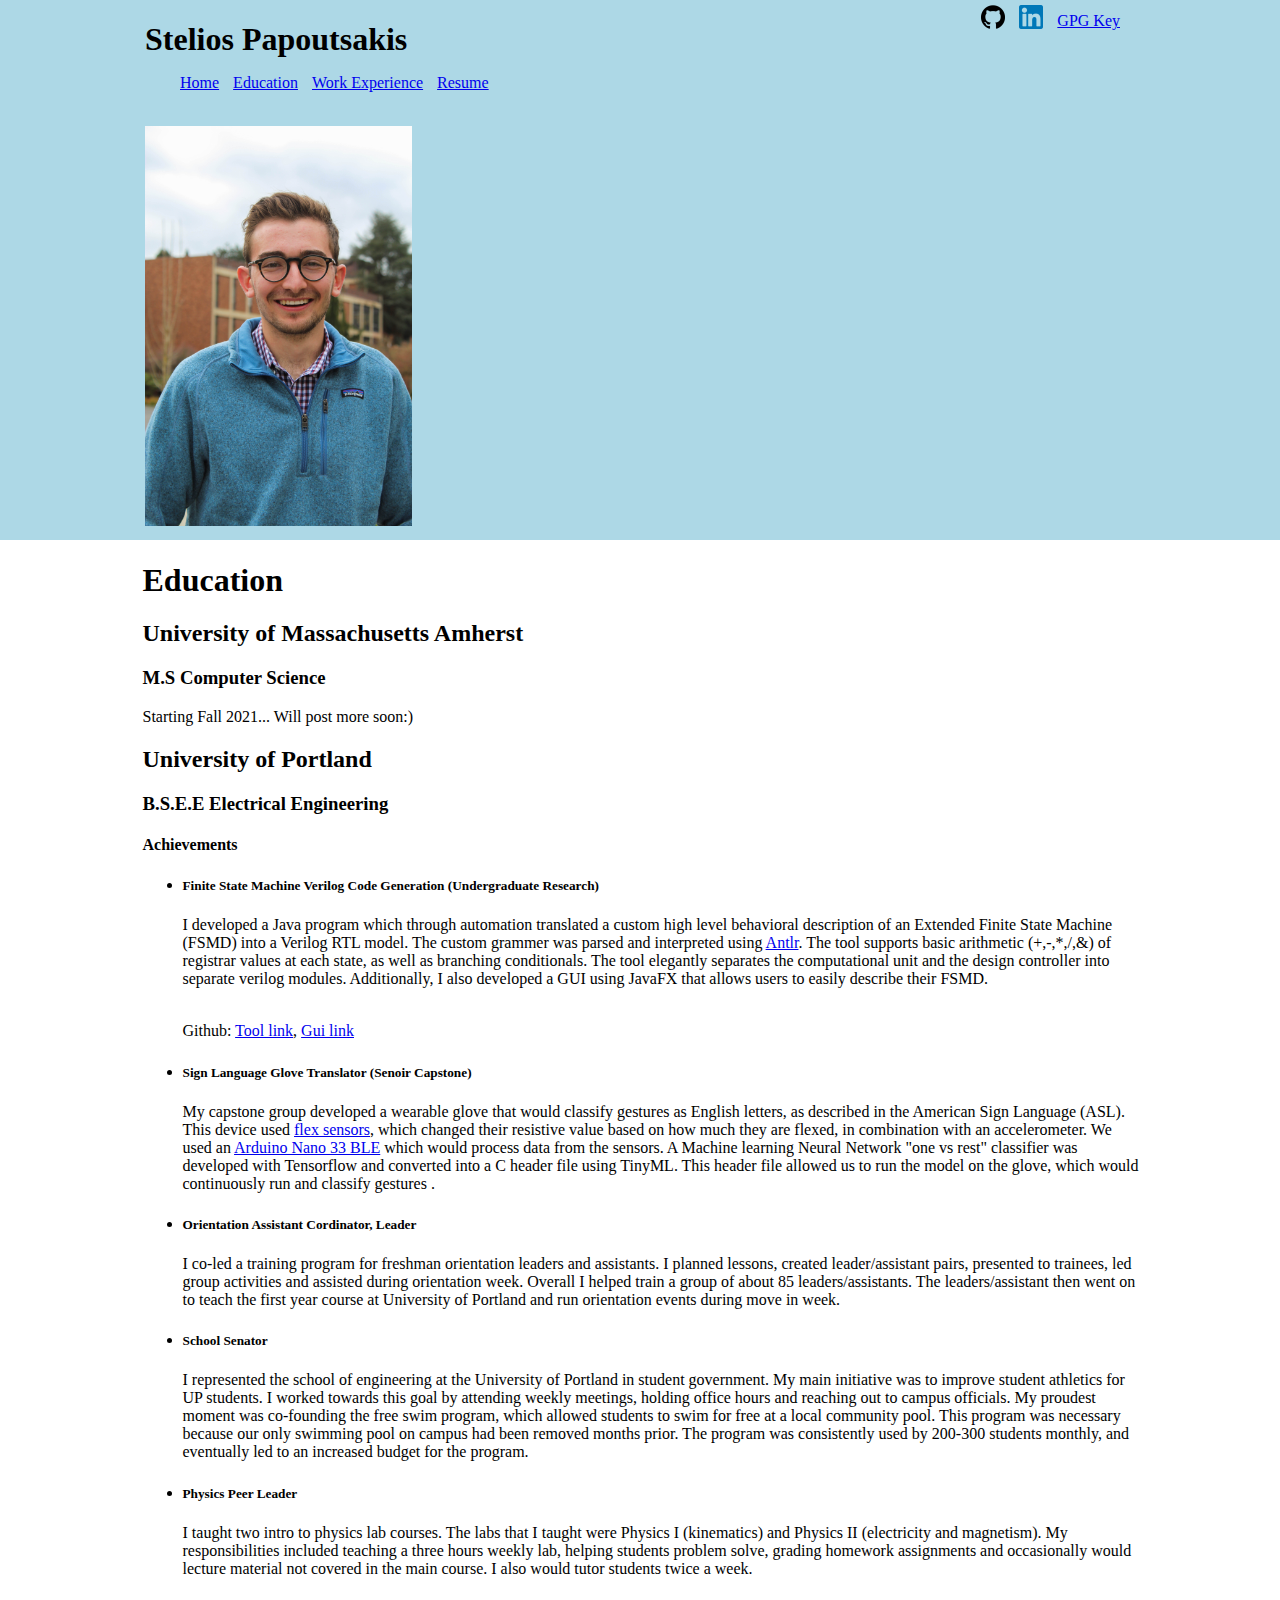
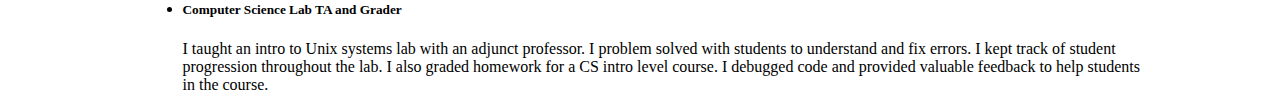
==== education/index.html @ 9a4da790 "initial commit" ====
<!doctype html>
<html>
<head>
<title>Stelios Papoutsakis</title>
<link href="../style.css" rel="stylesheet">
<meta charset="UTF-8">
</head>
<body>
	<div id="header">
	<div id="header-content">
	<div id="title">
	<h1>Stelios Papoutsakis</h1>
	<ul id="links-header">
		<li><a href="https://github.com/SteliosPapoutsakis"><img class="link-images" src="../github.png"></img></a></li>
		<li><a href="https://www.linkedin.com/in/steliospapoutsakis/"><img class="link-images" src="../linkedin.png"></img></a></li>
		<li><a href="../my_gpg.html">GPG Key</a></li>
	</ul>
	</div>
	<ul id="nav-header">
		<li><a href="index.html">Home</a></li>
		<li><a href="education/">Education</a></li>
		<li><a href="work">Work Experience</a></li>
		<li><a href="papoutsakis_resume.pdf">Resume</a></li>
	</ul>
		<br />
	<img id="self-photo" src="../papoutsakis.jpg"></img>
	</div>
	</div>
	<div class="page-body">
	<h1>Education</h1>
	<h2>University of Massachusetts Amherst</h2>
	<h3>M.S Computer Science</h3>
	<p>Starting Fall 2021... Will post more soon:)</p>
	<h2>University of Portland</h2>
	<h3>B.S.E.E Electrical Engineering</h3>
	<h4>Achievements</h4>
	<ul>
		<li>
			<div>
				<h5>Finite State Machine Verilog Code Generation (Undergraduate Research)</h5> 
				<p>I developed a Java program which through automation translated a custom high level behavioral description of an Extended Finite State Machine (FSMD) into a Verilog RTL model. The custom grammer was parsed and interpreted using <a href="https://www.antlr.org/">Antlr</a>. The tool supports basic arithmetic (+,-,*,/,&) of registrar values at each state, as well as branching conditionals. The tool elegantly separates the computational unit and the design controller into separate verilog modules. Additionally, I also developed a GUI using JavaFX that allows users to easily describe their FSMD.</p> 
				<br />
				Github: <a href="https://github.com/SteliosPapoutsakis/researchFrameWork">Tool link</a>, <a href="https://github.com/SteliosPapoutsakis/researchgui">Gui link</a>  
			</div>
		</li>
		<li>
			<div>
				<h5>Sign Language Glove Translator (Senoir Capstone)</h5> 
				<p>My capstone group developed a wearable glove that would classify gestures as English letters, as described in the American Sign Language (ASL). This device used <a href="https://www.adafruit.com/product/1070?gclid=CjwKCAjw64eJBhAGEiwABr9o2KrOtVBuX6zTZEcNOUrY8h18PkUYsNDzV7e2EFoVzkgrql25vqFxSBoCWksQAvD_BwE">flex sensors</a>, which changed their resistive value based on how much they are flexed, in combination with an accelerometer. We used an <a href="https://store.arduino.cc/usa/nano-33-ble-with-headers">Arduino Nano 33 BLE</a> which would process data from the sensors. A Machine learning Neural Network "one vs rest" classifier was developed with Tensorflow and converted into a C header file using TinyML. This header file allowed us to run the model on the glove, which would continuously run and classify gestures .
			</div>
		</li>
		<li>
			<div>
				<h5>Orientation Assistant Cordinator, Leader</h5> 
				<p> I co-led a training program for freshman orientation leaders and assistants. I planned lessons, created leader/assistant pairs, presented to trainees, led group activities and assisted during orientation week. Overall I helped train a group of about 85 leaders/assistants. The leaders/assistant then went on to teach the first year course at University of Portland and run orientation events during move in week.</p>
			</div>
		</li>
		<li>
			<div>
				<h5>School Senator</h5> 
				<p>
I represented the school of engineering at the University of Portland in student government. My main initiative was to improve student athletics for UP students. I worked towards this goal by attending weekly meetings, holding office hours and reaching out to campus officials. My proudest moment was co-founding the free swim program, which allowed students to swim for free at a local community pool. This program was necessary because our only swimming pool on campus had been removed months prior. The program was consistently used by 200-300 students monthly, and eventually led to an increased budget for the program.</p>
			</div>
		</li>
		<li>
			<div>
				<h5>Physics Peer Leader</h5> 
				<p>I taught two intro to physics lab courses. The labs that I taught were Physics I (kinematics) and Physics II (electricity and magnetism). My responsibilities included teaching a three hours weekly lab, helping students problem solve, grading homework assignments and occasionally would lecture material not covered in the main course. I also would tutor students twice a week. 
				</p>
			</div>
		</li>
		<li>
			<div>
				<h5>Computer Science Lab TA and Grader</h5> 
				<p>I taught an intro to Unix systems lab with an adjunct professor. I problem solved with students to understand and fix errors. I kept track of student progression throughout the lab. I also graded homework for a CS intro level course. I debugged code and provided valuable feedback to help students in the course.</p>
			</div>
		</li>
	</ul>
	</div>

</body>
</html>
---- style.css ----
/**
 * style rules for "header portion of web page
 **/

body {
	margin: 0px;
}

#header {
	background-color: lightblue;
	margin: 0px;
}

#header-content {
	max-width: 1000px;
	margin: auto;

}

#title {
	margin-left: 5px;
	margin-bottom: 5px;
}
#title h1 {
 display: inline-block;
 margin-bottom: 0px;
}

#email {
	 margin-left: 5px;
	 font-style: italic;
	 margin-top: 0px;
}

#links-header {
	display: inline-block;
	margin: auto;
	float: right;
	margin-right: 10px;
	padding-top:  5px;
}

#links-header li {
	display: inline;
	text-align:center;
	margin-right: 10px;
	margin-top: 10px;
	vertical-align: text-bottom;
}

.link-images {
	width:24px;
	height:24px;
	vertical-align: text-bottom;

}

#gpg-header {
	display: inline-block;
	float: right;
}
#nav-header {
	display: block;
}

#nav-header li {
	display: inline;
	text-align:center;
	margin-right: 10px;
}

#self-photo {
	height: 400px;
	margin-bottom: 10px;
	margin-left: 5px;
}

#header-line {
	height: 1px;
	background-color: black;
}
/**
 * Style Rules for main text of page
 **/
.page-body {
	max-width: 1000px;
	margin:auto;
	padding-left:5px;

}

.text {
	max-width: 700px;
}


#espresso_setup {
	margin-left: auto;
	margin-right: auto;
	display: block;
	padding-right: 300px;
	margin-bottom: 20px;
}
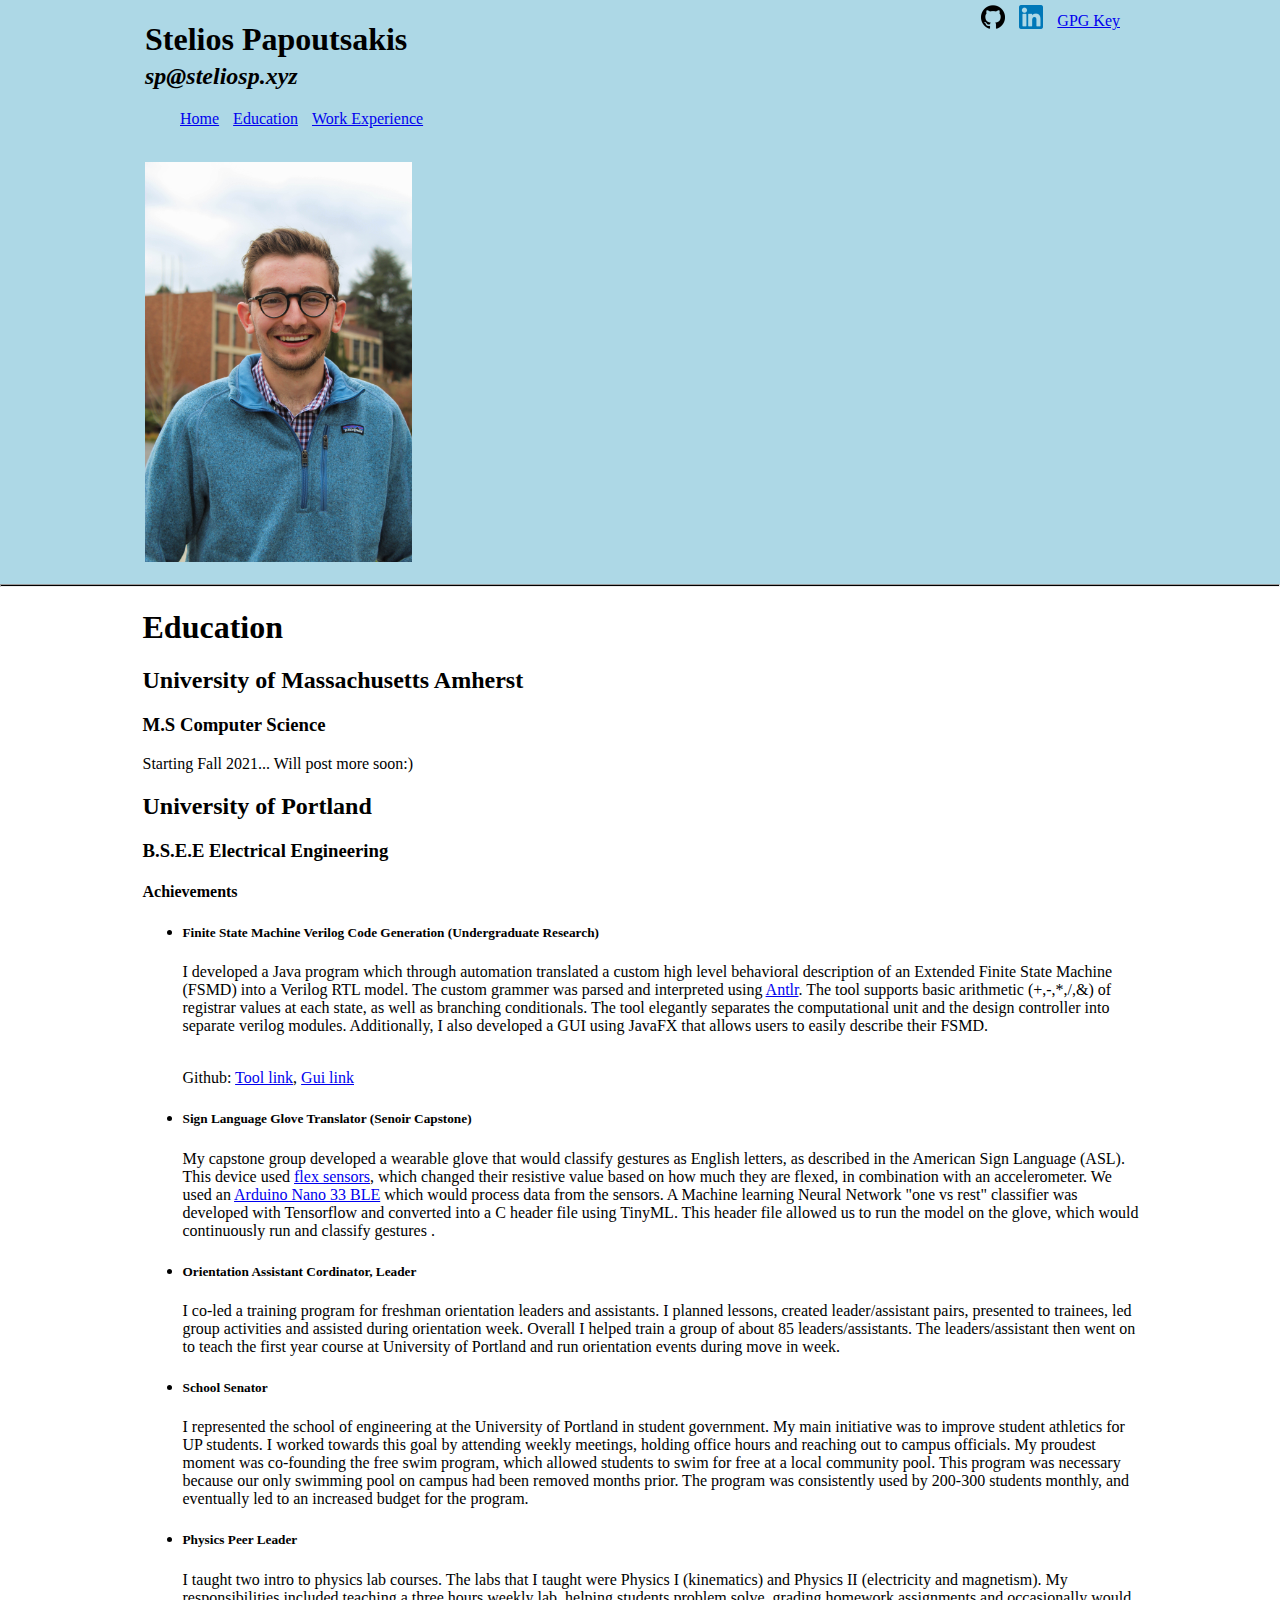
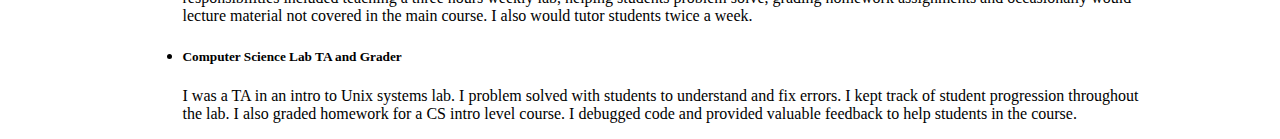
==== commit d208a0bd: "made edits to text in education and work pages. Fixed links to img on those pages in addition to som" ====
--- a/education/index.html
+++ b/education/index.html
@@ -10,21 +10,22 @@
 	<div id="header-content">
 	<div id="title">
 	<h1>Stelios Papoutsakis</h1>
-	<ul id="links-header">
-		<li><a href="https://github.com/SteliosPapoutsakis"><img class="link-images" src="../github.png"></img></a></li>
-		<li><a href="https://www.linkedin.com/in/steliospapoutsakis/"><img class="link-images" src="../linkedin.png"></img></a></li>
+		<ul id="links-header">
+		<li><a href="https://github.com/SteliosPapoutsakis"><img class="link-images" src="../resources/img/github.png"></img></a></li>
+		<li><a href="https://www.linkedin.com/in/steliospapoutsakis/"><img class="link-images" src="../resources/img/linkedin.png"></img></a></li>
 		<li><a href="../my_gpg.html">GPG Key</a></li>
 	</ul>
 	</div>
+	<h2 id="email">sp@steliosp.xyz</h2>
 	<ul id="nav-header">
-		<li><a href="index.html">Home</a></li>
-		<li><a href="education/">Education</a></li>
-		<li><a href="work">Work Experience</a></li>
-		<li><a href="papoutsakis_resume.pdf">Resume</a></li>
+		<li><a href="../index.html">Home</a></li>
+		<li><a href="../education/">Education</a></li>
+		<li><a href="../work">Work Experience</a></li>
 	</ul>
 		<br />
-	<img id="self-photo" src="../papoutsakis.jpg"></img>
+	<img id="self-photo" src="../resources/img/papoutsakis.jpg"></img>
 	</div>
+	<hr id="header-line" />
 	</div>
 	<div class="page-body">
 	<h1>Education</h1>
@@ -72,7 +73,7 @@
 		<li>
 			<div>
 				<h5>Computer Science Lab TA and Grader</h5> 
-				<p>I taught an intro to Unix systems lab with an adjunct professor. I problem solved with students to understand and fix errors. I kept track of student progression throughout the lab. I also graded homework for a CS intro level course. I debugged code and provided valuable feedback to help students in the course.</p>
+				<p>I was a TA in an intro to Unix systems lab. I problem solved with students to understand and fix errors. I kept track of student progression throughout the lab. I also graded homework for a CS intro level course. I debugged code and provided valuable feedback to help students in the course.</p>
 			</div>
 		</li>
 	</ul>
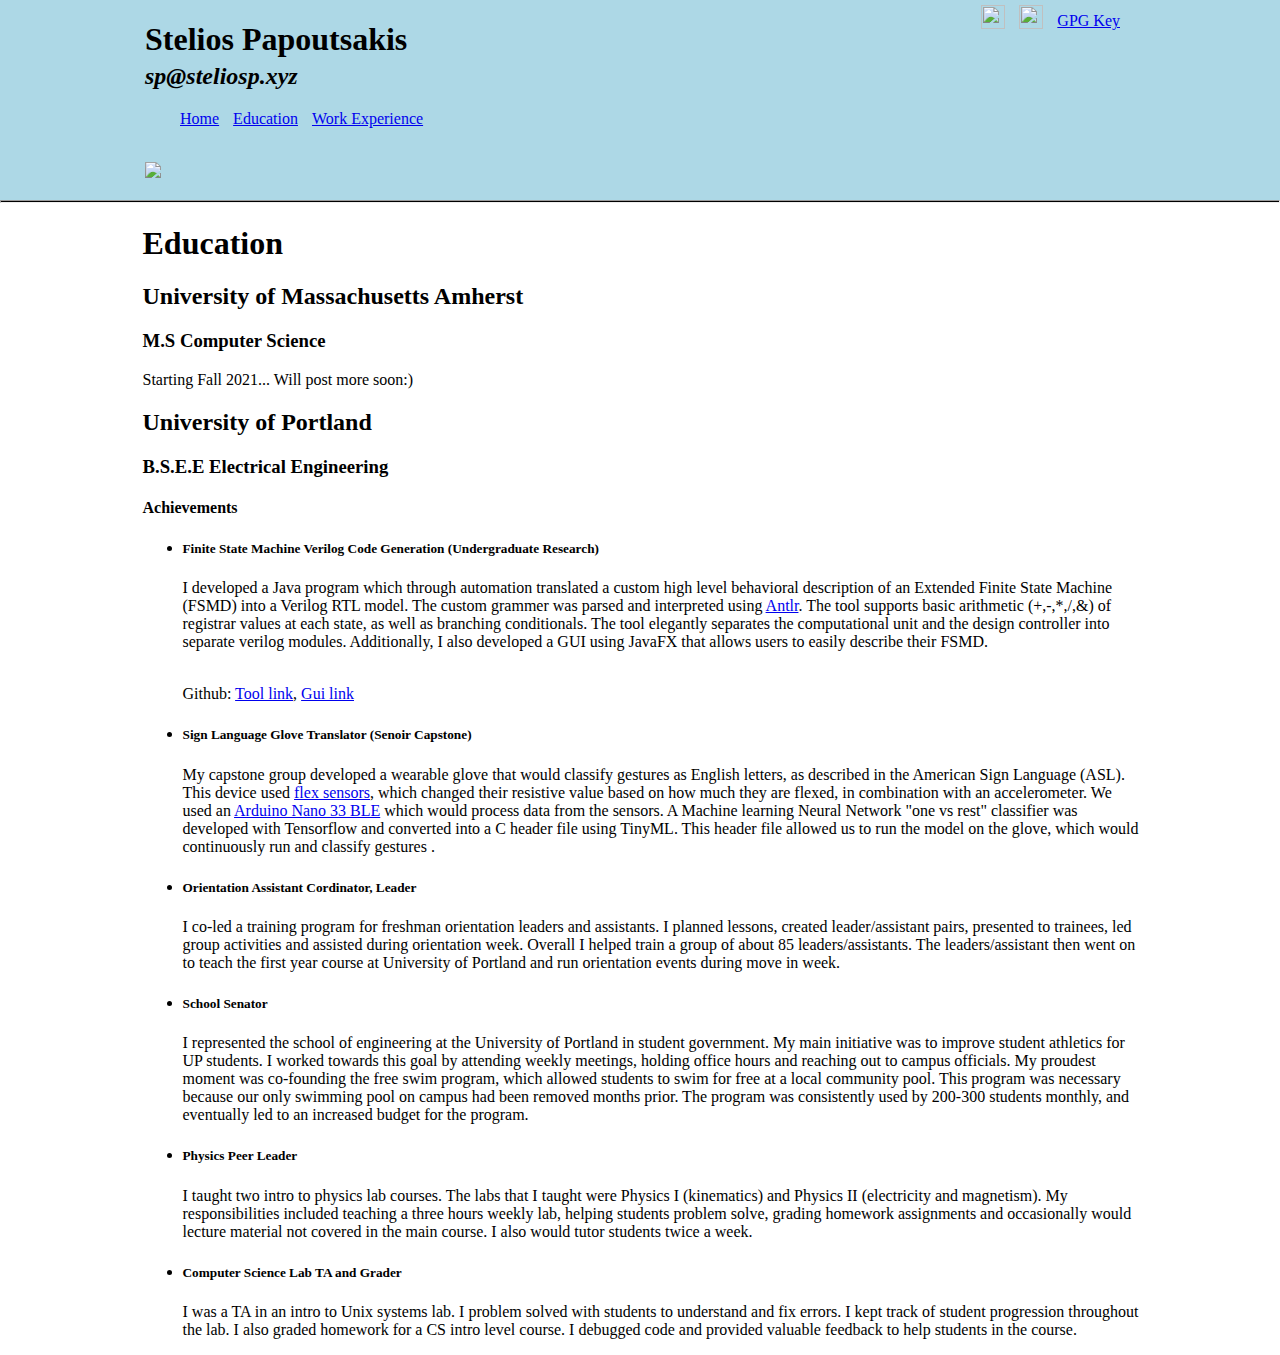
==== commit de9e3137: "edited the links in these pages to work for my umass hosting. Did this by adding /spapoutsakis/ to l" ====
--- a/education/index.html
+++ b/education/index.html
@@ -11,19 +11,19 @@
 	<div id="title">
 	<h1>Stelios Papoutsakis</h1>
 		<ul id="links-header">
-		<li><a href="https://github.com/SteliosPapoutsakis"><img class="link-images" src="../resources/img/github.png"></img></a></li>
-		<li><a href="https://www.linkedin.com/in/steliospapoutsakis/"><img class="link-images" src="../resources/img/linkedin.png"></img></a></li>
-		<li><a href="../my_gpg.html">GPG Key</a></li>
+		<li><a href="https://github.com/SteliosPapoutsakis"><img class="link-images" src="/spapoutsakis/resources/img/github.png"></img></a></li>
+		<li><a href="https://www.linkedin.com/in/steliospapoutsakis/"><img class="link-images" src="/spapoutsakis/resources/img/linkedin.png"></img></a></li>
+		<li><a href="/spapoutsakis/my_gpg.html">GPG Key</a></li>
 	</ul>
 	</div>
 	<h2 id="email">sp@steliosp.xyz</h2>
 	<ul id="nav-header">
-		<li><a href="../index.html">Home</a></li>
-		<li><a href="../education/">Education</a></li>
-		<li><a href="../work">Work Experience</a></li>
+		<li><a href="/spapoutsakis">Home</a></li>
+		<li><a href="/spapoutsakis/education/">Education</a></li>
+		<li><a href="/spapoutsakis/work">Work Experience</a></li>
 	</ul>
 		<br />
-	<img id="self-photo" src="../resources/img/papoutsakis.jpg"></img>
+	<img id="self-photo" src="/spapoutsakis/resources/img/papoutsakis.jpg"></img>
 	</div>
 	<hr id="header-line" />
 	</div>
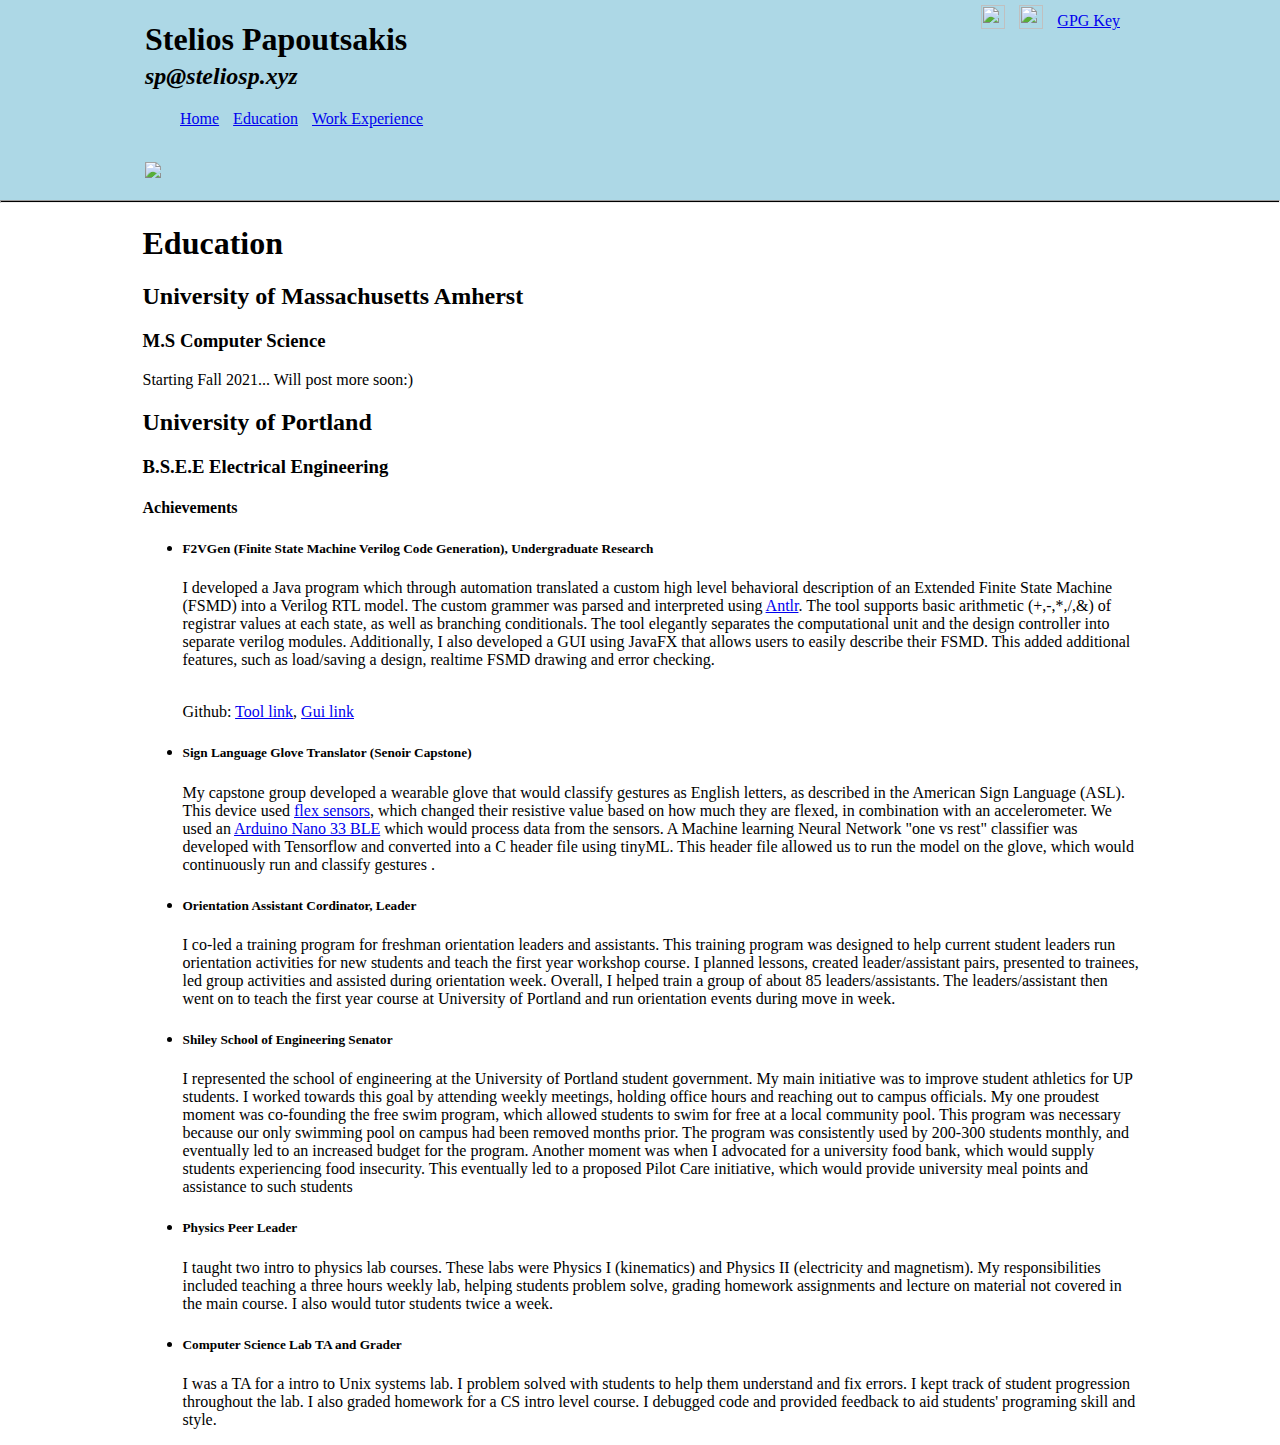
==== commit 38b19f33: "added changes to work and education expierences to better reflect what I have on linkedIn at the mom" ====
--- a/education/index.html
+++ b/education/index.html
@@ -38,8 +38,8 @@
 	<ul>
 		<li>
 			<div>
-				<h5>Finite State Machine Verilog Code Generation (Undergraduate Research)</h5> 
-				<p>I developed a Java program which through automation translated a custom high level behavioral description of an Extended Finite State Machine (FSMD) into a Verilog RTL model. The custom grammer was parsed and interpreted using <a href="https://www.antlr.org/">Antlr</a>. The tool supports basic arithmetic (+,-,*,/,&) of registrar values at each state, as well as branching conditionals. The tool elegantly separates the computational unit and the design controller into separate verilog modules. Additionally, I also developed a GUI using JavaFX that allows users to easily describe their FSMD.</p> 
+				<h5>F2VGen (Finite State Machine Verilog Code Generation), Undergraduate Research</h5> 
+				<p>I developed a Java program which through automation translated a custom high level behavioral description of an Extended Finite State Machine (FSMD) into a Verilog RTL model. The custom grammer was parsed and interpreted using <a href="https://www.antlr.org/">Antlr</a>. The tool supports basic arithmetic (+,-,*,/,&) of registrar values at each state, as well as branching conditionals. The tool elegantly separates the computational unit and the design controller into separate verilog modules. Additionally, I also developed a GUI using JavaFX that allows users to easily describe their FSMD. This added additional features, such as load/saving a design, realtime FSMD drawing and error checking.</p> 
 				<br />
 				Github: <a href="https://github.com/SteliosPapoutsakis/researchFrameWork">Tool link</a>, <a href="https://github.com/SteliosPapoutsakis/researchgui">Gui link</a>  
 			</div>
@@ -47,33 +47,33 @@
 		<li>
 			<div>
 				<h5>Sign Language Glove Translator (Senoir Capstone)</h5> 
-				<p>My capstone group developed a wearable glove that would classify gestures as English letters, as described in the American Sign Language (ASL). This device used <a href="https://www.adafruit.com/product/1070?gclid=CjwKCAjw64eJBhAGEiwABr9o2KrOtVBuX6zTZEcNOUrY8h18PkUYsNDzV7e2EFoVzkgrql25vqFxSBoCWksQAvD_BwE">flex sensors</a>, which changed their resistive value based on how much they are flexed, in combination with an accelerometer. We used an <a href="https://store.arduino.cc/usa/nano-33-ble-with-headers">Arduino Nano 33 BLE</a> which would process data from the sensors. A Machine learning Neural Network "one vs rest" classifier was developed with Tensorflow and converted into a C header file using TinyML. This header file allowed us to run the model on the glove, which would continuously run and classify gestures .
+				<p>My capstone group developed a wearable glove that would classify gestures as English letters, as described in the American Sign Language (ASL). This device used <a href="https://www.adafruit.com/product/1070?gclid=CjwKCAjw64eJBhAGEiwABr9o2KrOtVBuX6zTZEcNOUrY8h18PkUYsNDzV7e2EFoVzkgrql25vqFxSBoCWksQAvD_BwE">flex sensors</a>, which changed their resistive value based on how much they are flexed, in combination with an accelerometer. We used an <a href="https://store.arduino.cc/usa/nano-33-ble-with-headers">Arduino Nano 33 BLE</a> which would process data from the sensors. A Machine learning Neural Network "one vs rest" classifier was developed with Tensorflow and converted into a C header file using tinyML. This header file allowed us to run the model on the glove, which would continuously run and classify gestures .
 			</div>
 		</li>
 		<li>
 			<div>
 				<h5>Orientation Assistant Cordinator, Leader</h5> 
-				<p> I co-led a training program for freshman orientation leaders and assistants. I planned lessons, created leader/assistant pairs, presented to trainees, led group activities and assisted during orientation week. Overall I helped train a group of about 85 leaders/assistants. The leaders/assistant then went on to teach the first year course at University of Portland and run orientation events during move in week.</p>
+				<p> I co-led a training program for freshman orientation leaders and assistants. This training program was designed to help current student leaders run orientation activities for new students and teach the first year workshop course. I planned lessons, created leader/assistant pairs, presented to trainees, led group activities and assisted during orientation week. Overall, I helped train a group of about 85 leaders/assistants. The leaders/assistant then went on to teach the first year course at University of Portland and run orientation events during move in week.</p>
 			</div>
 		</li>
 		<li>
 			<div>
-				<h5>School Senator</h5> 
+				<h5>Shiley School of Engineering Senator</h5> 
 				<p>
-I represented the school of engineering at the University of Portland in student government. My main initiative was to improve student athletics for UP students. I worked towards this goal by attending weekly meetings, holding office hours and reaching out to campus officials. My proudest moment was co-founding the free swim program, which allowed students to swim for free at a local community pool. This program was necessary because our only swimming pool on campus had been removed months prior. The program was consistently used by 200-300 students monthly, and eventually led to an increased budget for the program.</p>
+I represented the school of engineering at the University of Portland student government. My main initiative was to improve student athletics for UP students. I worked towards this goal by attending weekly meetings, holding office hours and reaching out to campus officials. My one proudest moment was co-founding the free swim program, which allowed students to swim for free at a local community pool. This program was necessary because our only swimming pool on campus had been removed months prior. The program was consistently used by 200-300 students monthly, and eventually led to an increased budget for the program. Another moment was when I advocated for a university food bank, which would supply students experiencing food insecurity. This eventually led to a proposed Pilot Care initiative, which would provide university meal points and assistance to such students </p>
 			</div>
 		</li>
 		<li>
 			<div>
 				<h5>Physics Peer Leader</h5> 
-				<p>I taught two intro to physics lab courses. The labs that I taught were Physics I (kinematics) and Physics II (electricity and magnetism). My responsibilities included teaching a three hours weekly lab, helping students problem solve, grading homework assignments and occasionally would lecture material not covered in the main course. I also would tutor students twice a week. 
+				<p>I taught two intro to physics lab courses. These labs were Physics I (kinematics) and Physics II (electricity and magnetism). My responsibilities included teaching a three hours weekly lab, helping students problem solve, grading homework assignments and lecture on material not covered in the main course. I also would tutor students twice a week. 
 				</p>
 			</div>
 		</li>
 		<li>
 			<div>
 				<h5>Computer Science Lab TA and Grader</h5> 
-				<p>I was a TA in an intro to Unix systems lab. I problem solved with students to understand and fix errors. I kept track of student progression throughout the lab. I also graded homework for a CS intro level course. I debugged code and provided valuable feedback to help students in the course.</p>
+				<p>I was a TA for a intro to Unix systems lab. I problem solved with students to help them understand and fix errors. I kept track of student progression throughout the lab. I also graded homework for a CS intro level course. I debugged code and provided feedback to aid students' programing skill and style.</p> 
 			</div>
 		</li>
 	</ul>
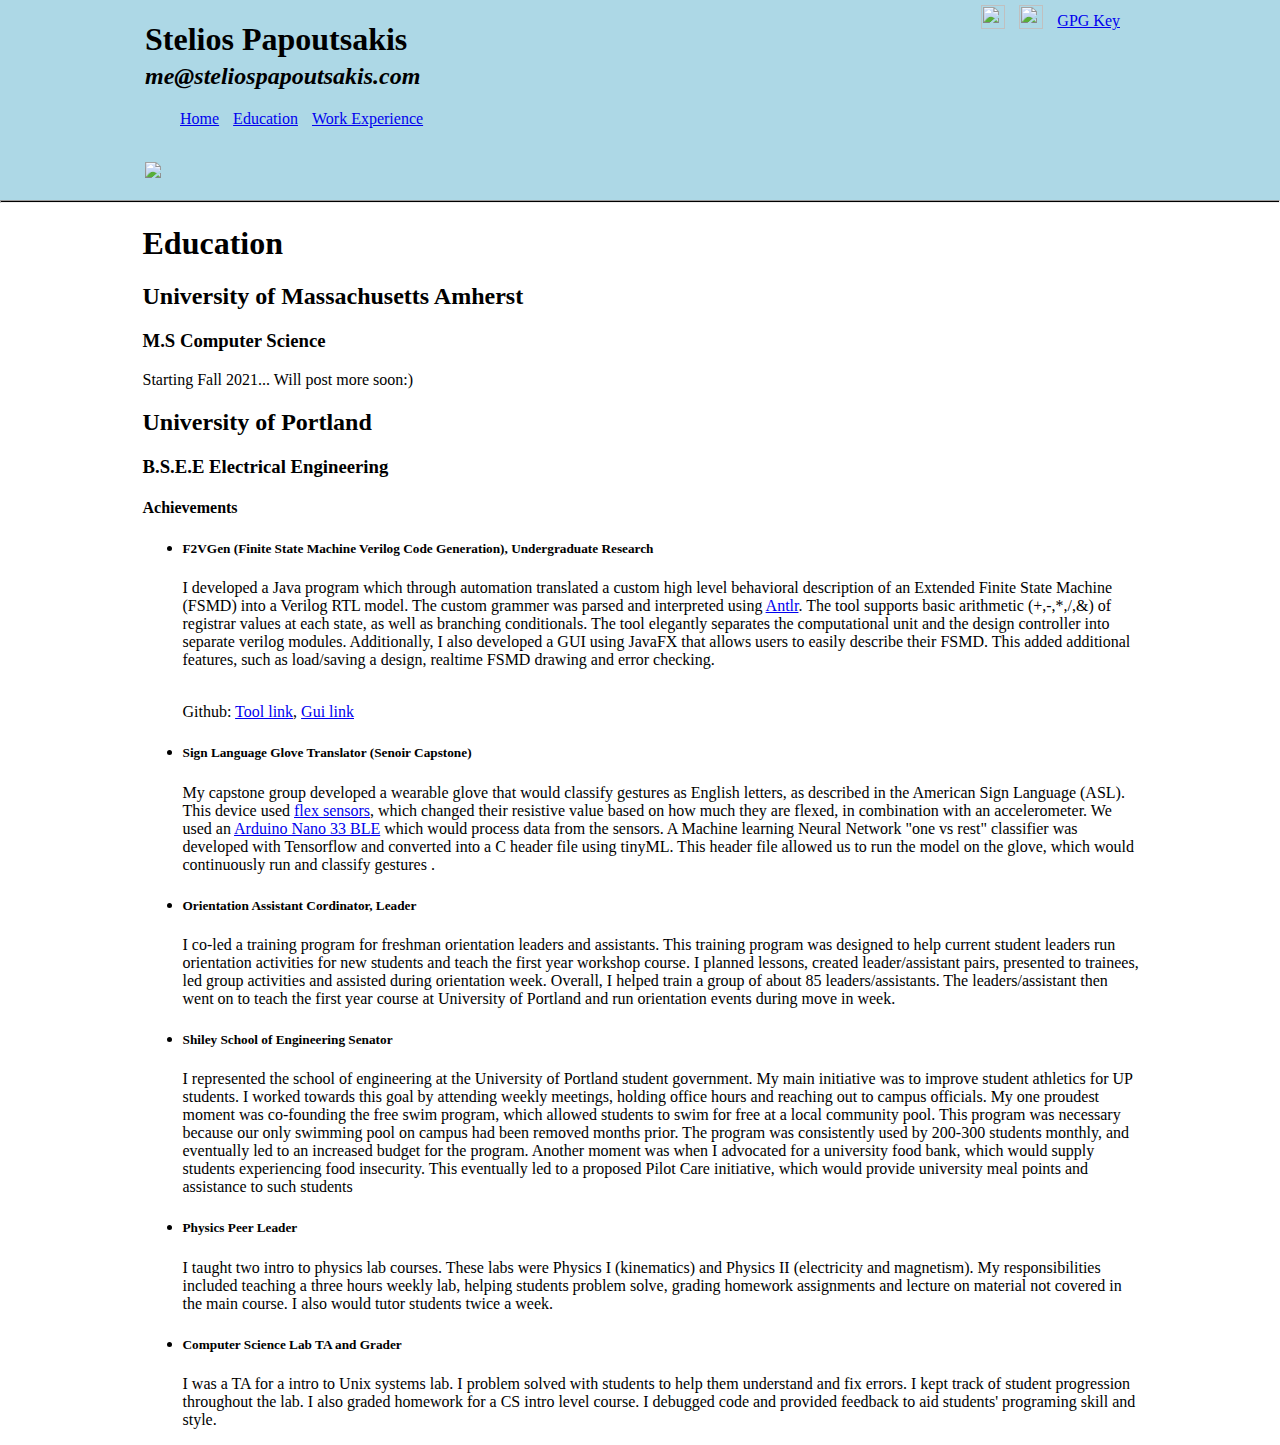
==== commit 45f7f5e8: "Changed email on pages from sp@steliosp.xyz to me@steliospapoutsakis.com" ====
--- a/education/index.html
+++ b/education/index.html
@@ -16,7 +16,7 @@
 		<li><a href="/spapoutsakis/my_gpg.html">GPG Key</a></li>
 	</ul>
 	</div>
-	<h2 id="email">sp@steliosp.xyz</h2>
+	<h2 id="email">me@steliospapoutsakis.com</h2>
 	<ul id="nav-header">
 		<li><a href="/spapoutsakis">Home</a></li>
 		<li><a href="/spapoutsakis/education/">Education</a></li>
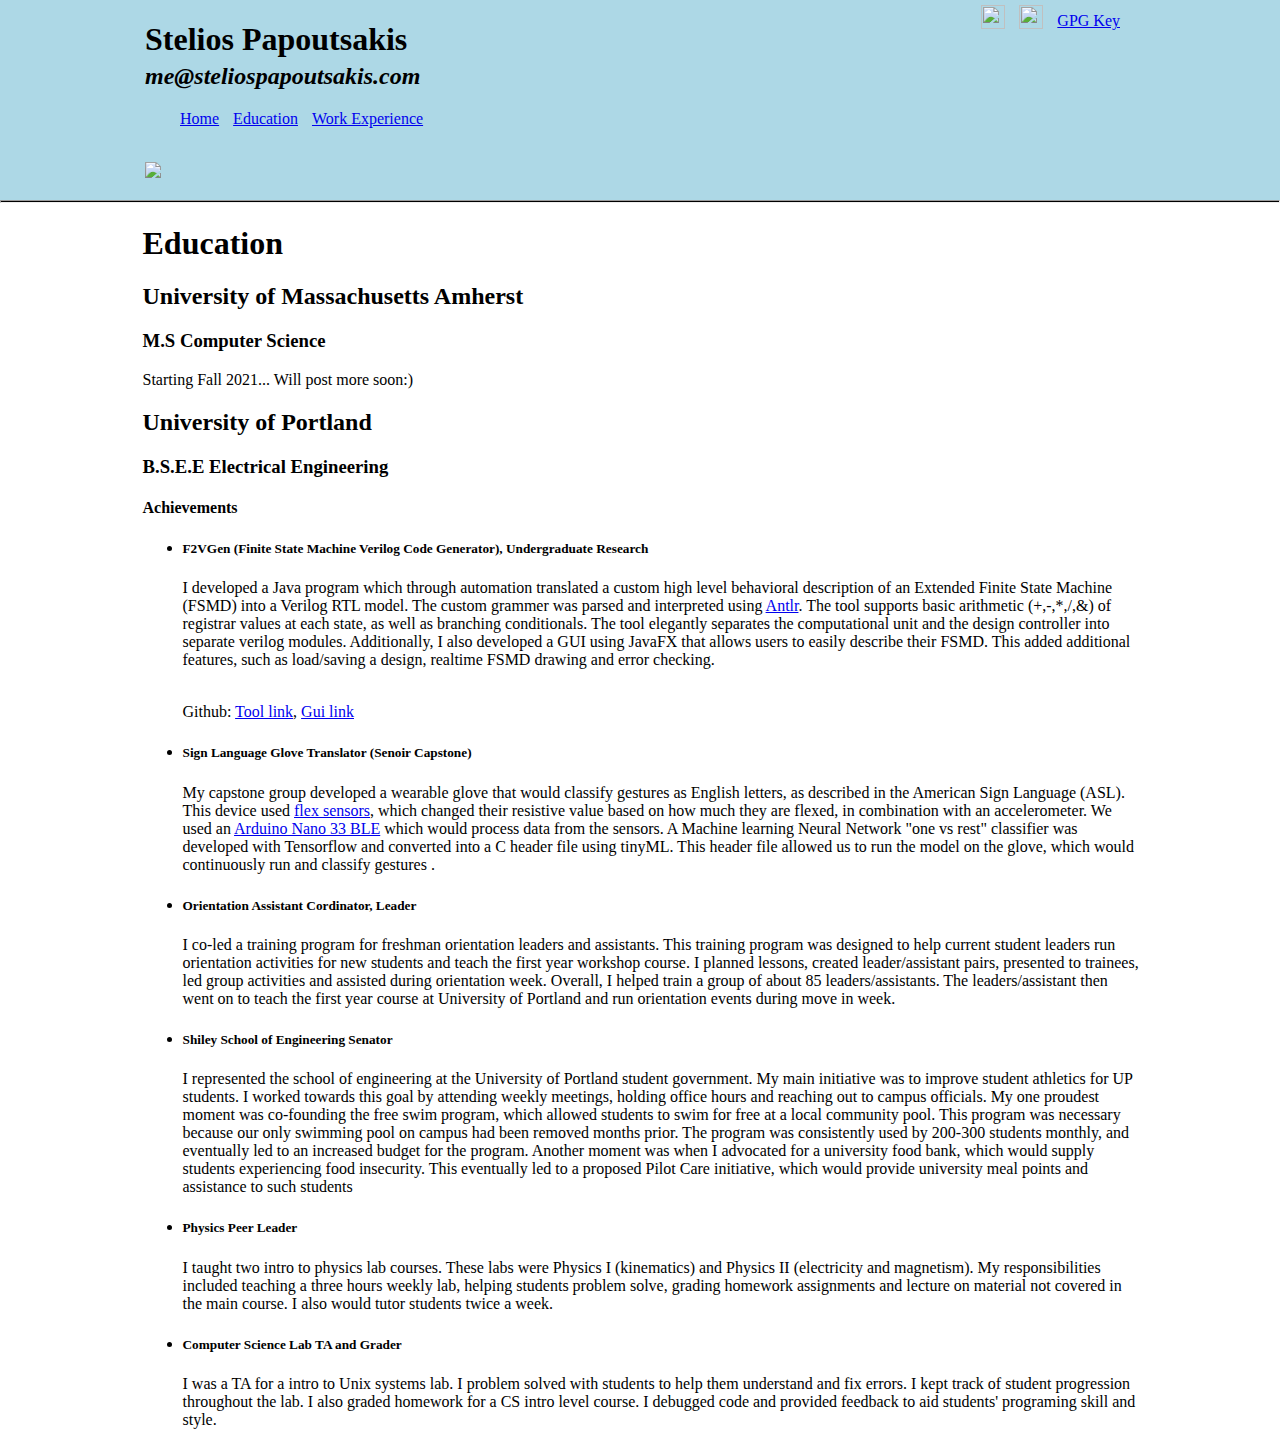
==== commit 9a926e98: "changed Verilog Generation to Verilog Generator in the F2VGen section" ====
--- a/education/index.html
+++ b/education/index.html
@@ -38,7 +38,7 @@
 	<ul>
 		<li>
 			<div>
-				<h5>F2VGen (Finite State Machine Verilog Code Generation), Undergraduate Research</h5> 
+				<h5>F2VGen (Finite State Machine Verilog Code Generator), Undergraduate Research</h5> 
 				<p>I developed a Java program which through automation translated a custom high level behavioral description of an Extended Finite State Machine (FSMD) into a Verilog RTL model. The custom grammer was parsed and interpreted using <a href="https://www.antlr.org/">Antlr</a>. The tool supports basic arithmetic (+,-,*,/,&) of registrar values at each state, as well as branching conditionals. The tool elegantly separates the computational unit and the design controller into separate verilog modules. Additionally, I also developed a GUI using JavaFX that allows users to easily describe their FSMD. This added additional features, such as load/saving a design, realtime FSMD drawing and error checking.</p> 
 				<br />
 				Github: <a href="https://github.com/SteliosPapoutsakis/researchFrameWork">Tool link</a>, <a href="https://github.com/SteliosPapoutsakis/researchgui">Gui link</a>  
